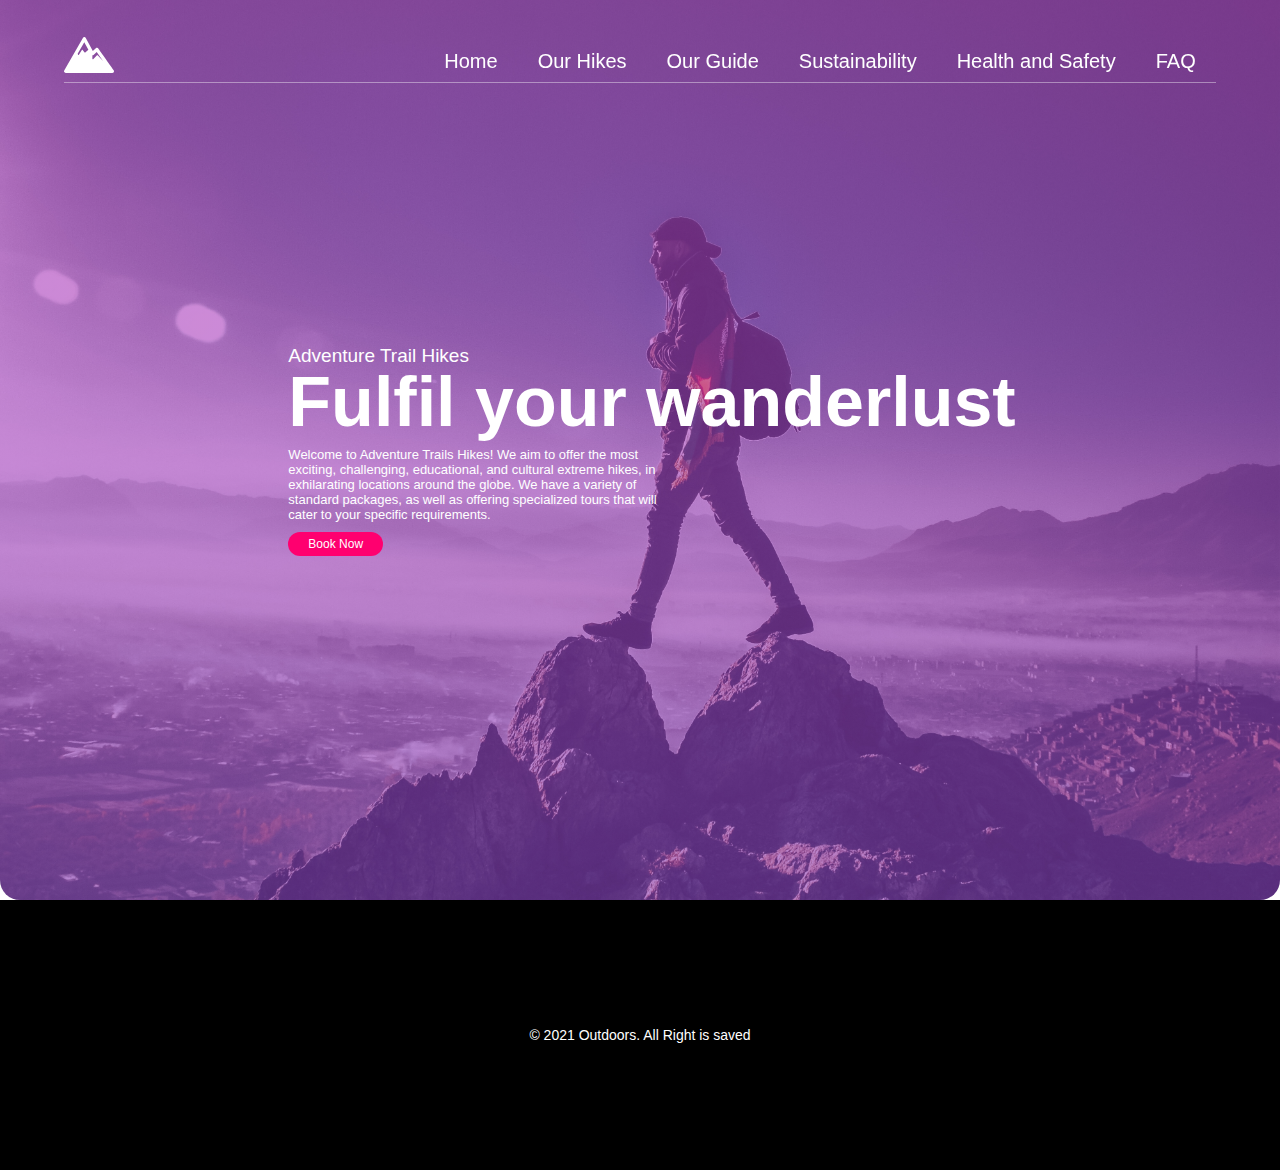
==== index.html @ 434091f8 "Site Completed" ====
<!DOCTYPE html>
<html lang="en">
  <head>
    <meta charset="UTF-8" />
    <meta name="viewport" content="width=device-width, initial-scale=1.0" />
    <!-------------Title Of The Website---------------------------->
    <title>Orginal | Project</title>
    <!-------------Link Css Of The Website---------------------------->
    <link rel="stylesheet" href="Style/style.css" />
    <!-------------Link Icon Of The Website---------------------------->
    <link rel="icon" href="assets/Icons/logo.png" />
  </head>
  <body>
    <header>
      <div class="container">
        <nav>
          <div class="logo">
            <img src="./icons/mountains.svg" alt="" />
          </div>
          <ul class="navlist" id="list">
            <li id="item" class="nav-item">
              <a href="#" class="nav-link">Home</a>
            </li>
            <li id="item" class="nav-item">
              <a href="./Hikes.html" class="nav-link">Our Hikes</a>
            </li>
            <li id="item" class="nav-item">
              <a href="./Guide.html" class="nav-link">Our Guide</a>
            </li>
            <li id="item" class="nav-item">
              <a href="./Sustainability.html" class="nav-link"
                >Sustainability</a
              >
            </li>
            <li id="item" class="nav-item">
              <a href="./Health-and-Safety.html" class="nav-link"
                >Health and Safety</a
              >
            </li>
            <li id="item" class="nav-item">
              <a href="./FAQ.html" class="nav-link">FAQ</a>
            </li>
          </ul>
          <div class="menu-icon">
            <img src="assets/Icons/fi-rr-menu-burger.png" alt="" class="menu" />
            <img src="assets/Icons/fi-rr-cross.png" alt="" class="close" />
          </div>
        </nav>
      </div>
    </header>
    <section id="first">
      <div class="container-first">
        <div class="first-text">
          <p class="up-text">Adventure Trail Hikes</p>
          <h1 class="center-text">Fulfil your wanderlust</h1>
          <p class="down-text">
            Welcome to Adventure Trails Hikes! We aim to offer the most
            exciting, challenging, educational, and cultural extreme hikes, in
            exhilarating locations around the globe. We have a variety of
            standard packages, as well as offering specialized tours that will
            cater to your specific requirements.
          </p>
          <a href="#" class="btn">Book Now</a>
        </div>
      </div>
    </section>

    <footer>
      <p>© 2021 Outdoors. All Right is saved</p>
    </footer>
    <script src="Javascript/script.js"></script>
  </body>
</html>
---- Style/style.css ----
/* Basic Styling */
* {
  margin: 0;
  padding: 0;
  box-sizing: border-box;
}
html {
  font-size: 62.5%;
  font-family: "poppins", sans-serif;
}
a {
  text-decoration: none;
}
ul {
  list-style: none;
}
img {
  width: 100%;
  max-width: 100%;
}
::selection {
  color: white;
  background-color: #ff006f;
}
::-webkit-scrollbar {
  width: 0.5rem;
}
::-webkit-scrollbar-thumb {
  background-color: #ff006f7c;
}
/* Navbar styling */
header {
  width: 100%;
  height: 5rem;
  position: absolute;
  top: 3rem;
  left: 0;
}
.container {
  width: 90%;
  height: 100%;
  margin: 0 auto;
}
nav {
  display: flex;
  align-items: center;
  justify-content: space-between;
  border-bottom: rgb(255, 255, 255, 0.4) 1px solid;
}
nav ul {
  position: absolute;
  top: -3rem;
  left: 0;
  background-color: #ff006f;
  width: 100%;
  height: 100vh;
  z-index: 100;
  display: flex;
  align-items: center;
  justify-content: center;
  flex-direction: column;
  transform: translateX(-100%);
  transition: all 450ms;
}
nav ul li {
  padding: 2rem;
}
nav ul li a {
  color: white;
  font-size: 2rem;
  font-weight: bold;
  transition: color 250ms;
  display: inline-block;
}
nav ul li a:hover {
  color: #ff006f;
}
nav ul li a:active {
  transform: scale(1.3);
}
.logo img {
  width: 5rem;
  fill: white;
}
.logo {
  transition: transform 250ms;
}
.logo:active {
  transform: scale(1.3);
}
.menu-icon {
  cursor: pointer;
  z-index: 100;
}
.close {
  display: none;
}
.open .close {
  display: block;
}
.open .menu {
  display: none;
}
.open nav ul {
  transform: translateX(0);
}
/* End Navbar styling */
/* Start first section styling */
#first {
  width: 100%;
  height: 100vh;
  background: linear-gradient(rgba(188, 62, 192, 0.6), rgba(142, 61, 188, 0.6)),
    url(../assets/Photos/background.jpg);
  background-position: center;
  background-repeat: no-repeat;
  background-size: cover;
  background-attachment: fixed;
  border-radius: 0 0 2rem 2rem;
}
.container-first {
  width: 100%;
  height: 100vh;
  display: flex;
  align-items: center;
  justify-content: center;
}
.first-text {
  color: white;
  margin: 0 6px;
  text-align: left;
}
.center-text {
  font-size: 5rem;
  line-height: 5rem;
}
.up-text {
  font-size: 2rem;
}
.down-text {
  max-width: 50rem;
  font-size: 1.6rem;
  margin-top: 1rem;
}
.btn {
  font-size: 1.6rem;
  color: white;
  background-color: #ff006f;
  padding: 0.5rem 2rem;
  display: inline-block;
  margin-top: 1rem;
  border-radius: 5rem;
  transition: background-color 650ms;
}
.btn:hover {
  background-color: #d3005b;
}
.btn:active {
  transform: scale(1.1);
}
/* End First section */
/* Start first section styling */
#boxs-grid {
  width: 100%;
  height: 170vh;
}
.container-grid {
  text-align: center;
  margin-top: 6rem;
}
.boxs-container {
  display: grid;
  grid-template-columns: repeat(auto-fit, minmax(25rem, 1fr));
  grid-gap: 2.5rem;
  margin-top: 6rem;
}
.boxs-container img {
  width: 4rem;
  position: absolute;
  top: 3rem;
  left: 4rem;
}
.box {
  width: 30rem;
  height: 40rem;
  margin: 0 auto;
  position: relative;
}
.grid-title {
  color: #643082;
}
.grid-up {
  font-size: 2rem;
}
.grid-center {
  font-size: 3rem;
  line-height: 3rem;
}
.grid-card-center {
  font-size: 2.3rem;
  margin-bottom: 2rem;
}
.box-text-inside {
  text-align: left;
  max-width: 25rem;
  margin-top: 4rem;
  color: white;
  margin-left: 4rem;
}
.first-box-grid {
  background: linear-gradient(rgba(188, 62, 192, 0.8), rgba(142, 61, 188, 0.9)),
    url(../assets/Photos/1.jpg);
  background-position: right;
  background-repeat: no-repeat;
  background-size: cover;
  transition: transform 650ms;
  border-radius: 2rem;
}

.first-box-grid .box-text-inside p {
  font-size: 1.9rem;
}
.second-box-grid {
  background: linear-gradient(rgba(188, 62, 192, 0.8), rgba(142, 61, 188, 0.9)),
    url(../assets/Photos/2.jpg);
  background-position: center;
  background-repeat: no-repeat;
  background-size: cover;
  transition: transform 650ms;
  border-radius: 2rem;
}
.second-box-grid .box-text-inside p {
  font-size: 1.9rem;
}
.third-box-grid {
  background: linear-gradient(rgba(188, 62, 192, 0.8), rgba(142, 61, 188, 0.9)),
    url(../assets/Photos/3.jpg);
  background-position: center;
  background-repeat: no-repeat;
  background-size: cover;
  transition: transform 650ms;
  border-radius: 2rem;
}
.third-box-grid .box-text-inside p {
  font-size: 1.9rem;
}
.first-box-grid:hover {
  transform: translateY(-1rem);
}
.second-box-grid:hover {
  transform: translateY(-1rem);
}
.third-box-grid:hover {
  transform: translateY(-1rem);
}
/* End grid section */
/* Start opinions section styling */
#opinions {
  width: 100%;
  text-align: center;
}
.persons-opinions {
  width: 100%;
  height: fit-content;
  background: linear-gradient(rgba(118, 148, 0, 0.9), rgba(213, 85, 85, 0.8)),
    url(../assets/Photos/opinios-back.jpg);
  background-position: center;
  background-repeat: no-repeat;
  background-size: cover;
  display: flex;
  justify-content: center;
  flex-direction: column;
  background-attachment: fixed;
}
.opinions-title {
  margin-bottom: 3rem;
}
.opinions-title h1 {
  color: #643082;
  text-transform: uppercase;
  font-size: 3rem;
  line-height: 3rem;
  margin-top: 15rem;
}
.opinions-title p {
  color: #643082;
}
.persons-opinions img {
  width: 6rem;
  height: 6rem;
  border-radius: 50%;
  border: #ff006f solid;
}
.first-person {
  color: white;
  text-align: center;
  max-width: 100vh;
  padding: 20px 4px;
  margin: auto;
  font-size: 2rem;
  transition: transform 450ms;
  cursor: pointer;
}
.second-person {
  color: white;
  text-align: center;
  max-width: 70rem;
  margin: 3rem auto;
  font-size: 2rem;
  transition: transform 450ms;
  cursor: pointer;
}
.persons-opinions .btn-opininons {
  background-color: #ff006f;
  width: 14rem;
  height: 5rem;
  display: flex;
  align-items: center;
  justify-content: center;
  margin: 0 auto;
  color: white;
  border-radius: 5rem;
  font-size: 2rem;
  transition: background-color 450ms;
}
.btn-opininons:hover {
  background-color: #d3005b;
}
.first-person:hover {
  transform: translateY(-1rem);
}
.second-person:hover {
  transform: translateY(-1rem);
}
/* End oppinions section */
/* Start last section styling */
#last-section {
  width: 100%;
  height: 50vh;
  margin-top: 12rem;
}
.last-title {
  text-align: center;
  color: #643082;
}
.last-title .last-up {
  font-size: 1.6rem;
}
.last-title .last-center {
  font-size: 5rem;
  line-height: 5rem;
}
.content-last {
  margin-top: 5rem;
  max-width: 70rem;
  display: flex;
  align-items: center;
  justify-content: center;
  font-size: 1.4rem;
}
.left,
.right {
  padding: 2rem;
}
.book-now-btn {
  width: 100%;
  display: inline;
  background-color: #ff006f;
  padding: 1rem 3rem;
  border-radius: 5rem;
  margin-left: 40%;
  transition: background-color 450ms;
}
.book-now-btn a {
  color: white;
  display: inline-block;
  margin-top: 2rem;
}
.book-now-btn:hover {
  background-color: #d3005b;
}
/* End last section */
/* Start footer sectio styling */
footer {
  width: 100%;
  color: white;
  height: 10vh;
  background-color: black;
  text-align: center;
  display: flex;
  align-items: center;
  justify-content: center;
  font-size: 1.4rem;
}
/* start medai*/
@media screen and (min-width: 460px) {
  #first {
    height: 100vh;
  }
  .first-text {
    margin-left: 3rem;
    margin-top: -16rem;
  }
  .center-text {
    font-size: 3.5rem;
    line-height: 5rem;
  }
  .up-text {
    font-size: 1.3rem;
  }
  .down-text {
    max-width: 40rem;
    font-size: 2rem;
    margin-top: 1rem;
  }
  .btn {
    font-size: 1.2rem;
    color: white;
    background-color: #ff006f;
    padding: 0.5rem 2rem;
    display: inline-block;
    margin-top: 1rem;
    border-radius: 5rem;
    transition: background-color 650ms;
  }
  #opinions {
    margin-top: 50rem;
  }
  #last-section {
    height: 80vh;
  }
  .content-last {
    flex-direction: column;
  }
  .book-now-btn {
    margin-left: 35%;
  }
  footer {
    height: 30vh;
  }
}
@media screen and (min-width: 500px) {
  #boxs-grid {
    height: 80vh;
  }
  #last-section {
    width: 100%;
    height: 60vh;
    margin-top: 12rem;
    text-align: center;
  }
  .content-last {
    width: 100%;
  }
  .book-now-btn {
    margin-left: 0%;
  }
}
@media screen and (min-width: 700px) {
  #last-section {
    height: 70vh;
  }
}
@media screen and (min-width: 945px) {
  #boxs-grid {
    height: 20vh;
  }
  .content-last {
    width: 100%;
    margin: 6rem auto;
  }
  .first-text {
    margin-left: 3rem;
    margin-top: 0rem;
  }
  .center-text {
    font-size: 7rem;
    line-height: 7rem;
  }
  .up-text {
    font-size: 1.9rem;
  }
  .down-text {
    max-width: 40rem;
    font-size: 1.3rem;
    margin-top: 1rem;
  }
  .menu-icon {
    display: none;
  }
  header {
    position: fixed;
  }
  nav ul {
    position: fixed;
    top: 3rem;
    left: 18rem;
    background: none;
    width: 100%;
    height: 100vh;
    z-index: 100;
    display: flex;
    align-items: flex-start;
    justify-content: center;
    flex-direction: row;
    transform: translateX(0);
  }
  nav ul li a {
    font-weight: normal;
  }
}
@media screen and (min-width: 1366px) {
  #first {
    height: 100vh;
  }
  .first-text {
    color: white;
    text-align: left;
    margin-top: 5rem;
  }
  .center-text {
    font-size: 5rem;
    line-height: 5rem;
  }
  .up-text {
    font-size: 2rem;
  }
  .down-text {
    max-width: 50rem;
    font-size: 1.6rem;
    margin-top: 1rem;
  }
  .btn {
    font-size: 1.6rem;
    color: white;
    background-color: #ff006f;
    padding: 0.5rem 2rem;
    display: inline-block;
    margin-top: 1rem;
    border-radius: 5rem;
    transition: background-color 650ms;
  }
}
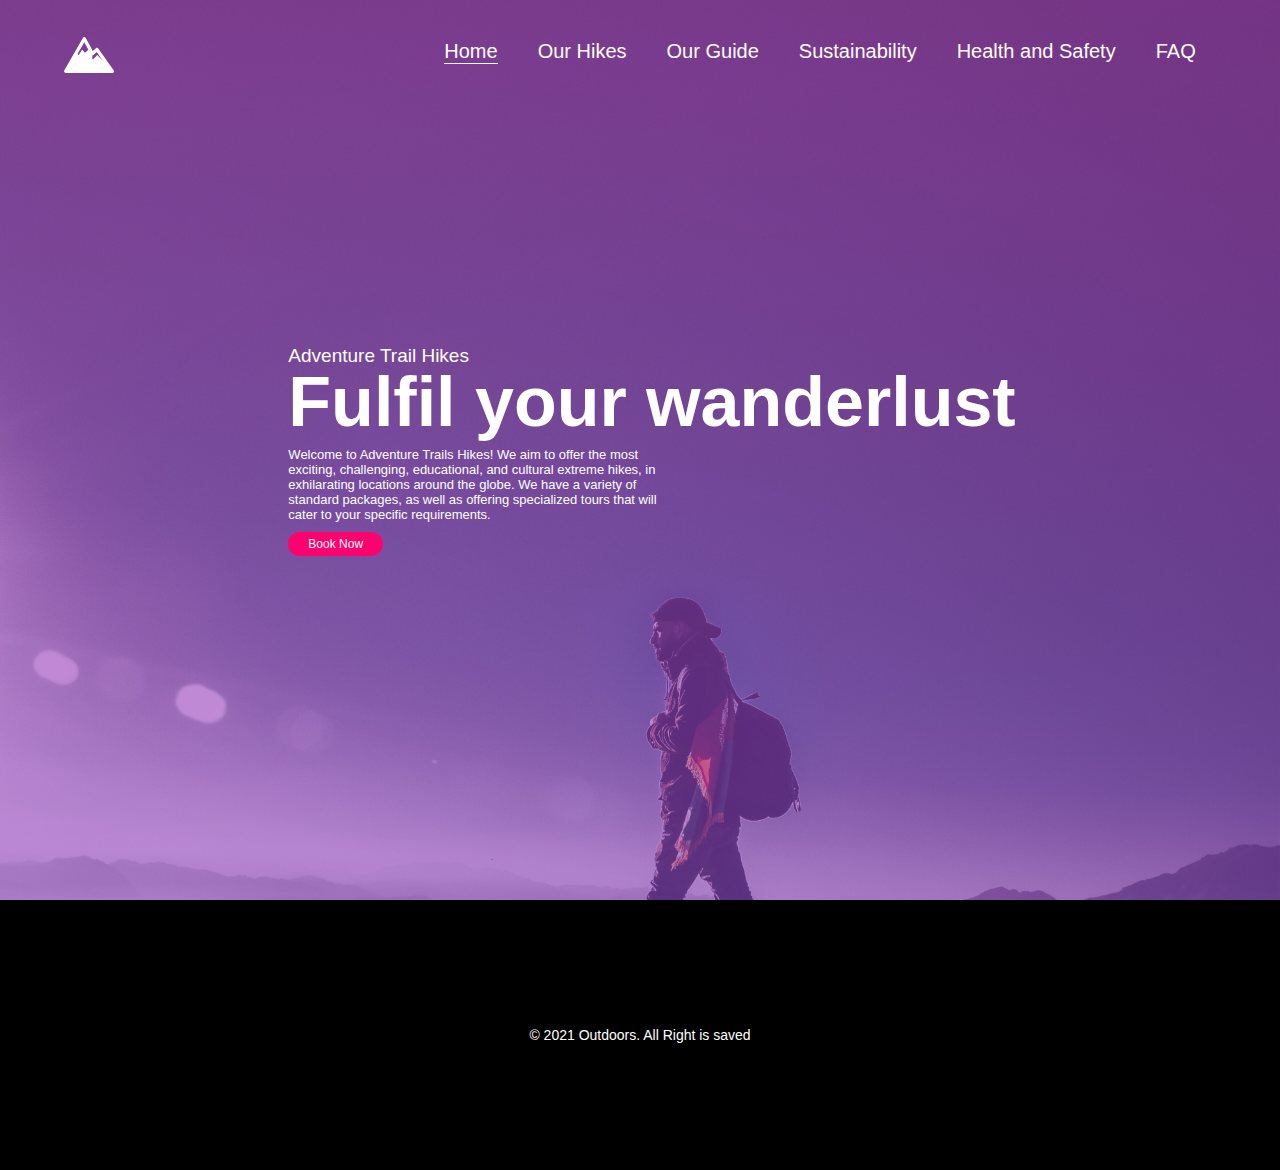
==== commit b596f9a3: "feat: changes added" ====
--- a/index.html
+++ b/index.html
@@ -14,12 +14,12 @@
     <header>
       <div class="container">
         <nav>
-          <div class="logo">
+          <a href="/" class="logo">
             <img src="./icons/mountains.svg" alt="" />
-          </div>
+          </a>
           <ul class="navlist" id="list">
             <li id="item" class="nav-item">
-              <a href="#" class="nav-link">Home</a>
+              <a href="#" class="nav-link active">Home</a>
             </li>
             <li id="item" class="nav-item">
               <a href="./Hikes.html" class="nav-link">Our Hikes</a>
--- a/Style/style.css
+++ b/Style/style.css
@@ -35,6 +35,11 @@
   position: absolute;
   top: 3rem;
   left: 0;
+  overflow: hidden;
+  z-index: 10;
+}
+body.open header{
+  position: fixed;
 }
 .container {
   width: 90%;
@@ -48,7 +53,7 @@
   border-bottom: rgb(255, 255, 255, 0.4) 1px solid;
 }
 nav ul {
-  position: absolute;
+  position: fixed;
   top: -3rem;
   left: 0;
   background-color: #ff006f;
@@ -75,6 +80,9 @@
 nav ul li a:hover {
   color: #ff006f;
 }
+nav ul li a.active {
+  border-bottom: 1px solid #ffffff;
+}
 nav ul li a:active {
   transform: scale(1.3);
 }
@@ -111,11 +119,10 @@
   height: 100vh;
   background: linear-gradient(rgba(188, 62, 192, 0.6), rgba(142, 61, 188, 0.6)),
     url(../assets/Photos/background.jpg);
-  background-position: center;
   background-repeat: no-repeat;
   background-size: cover;
   background-attachment: fixed;
-  border-radius: 0 0 2rem 2rem;
+  /* border-radius: 0 0 2rem 2rem; */
 }
 .container-first {
   width: 100%;
@@ -161,7 +168,7 @@
 /* Start first section styling */
 #boxs-grid {
   width: 100%;
-  height: 170vh;
+  height: fit-content;
 }
 .container-grid {
   text-align: center;
@@ -222,7 +229,6 @@
 .second-box-grid {
   background: linear-gradient(rgba(188, 62, 192, 0.8), rgba(142, 61, 188, 0.9)),
     url(../assets/Photos/2.jpg);
-  background-position: center;
   background-repeat: no-repeat;
   background-size: cover;
   transition: transform 650ms;
@@ -234,7 +240,6 @@
 .third-box-grid {
   background: linear-gradient(rgba(188, 62, 192, 0.8), rgba(142, 61, 188, 0.9)),
     url(../assets/Photos/3.jpg);
-  background-position: center;
   background-repeat: no-repeat;
   background-size: cover;
   transition: transform 650ms;
@@ -260,10 +265,11 @@
 }
 .persons-opinions {
   width: 100%;
+  padding-top: 50px;
+  padding-bottom: 50px;
   height: fit-content;
   background: linear-gradient(rgba(118, 148, 0, 0.9), rgba(213, 85, 85, 0.8)),
     url(../assets/Photos/opinios-back.jpg);
-  background-position: center;
   background-repeat: no-repeat;
   background-size: cover;
   display: flex;
@@ -279,7 +285,7 @@
   text-transform: uppercase;
   font-size: 3rem;
   line-height: 3rem;
-  margin-top: 15rem;
+  margin-top: 5rem;
 }
 .opinions-title p {
   color: #643082;
@@ -488,11 +494,11 @@
     display: none;
   }
   header {
-    position: fixed;
+    position: absolute;
   }
   nav ul {
-    position: fixed;
-    top: 3rem;
+    position: absolute;
+    top: -1rem;
     left: 18rem;
     background: none;
     width: 100%;
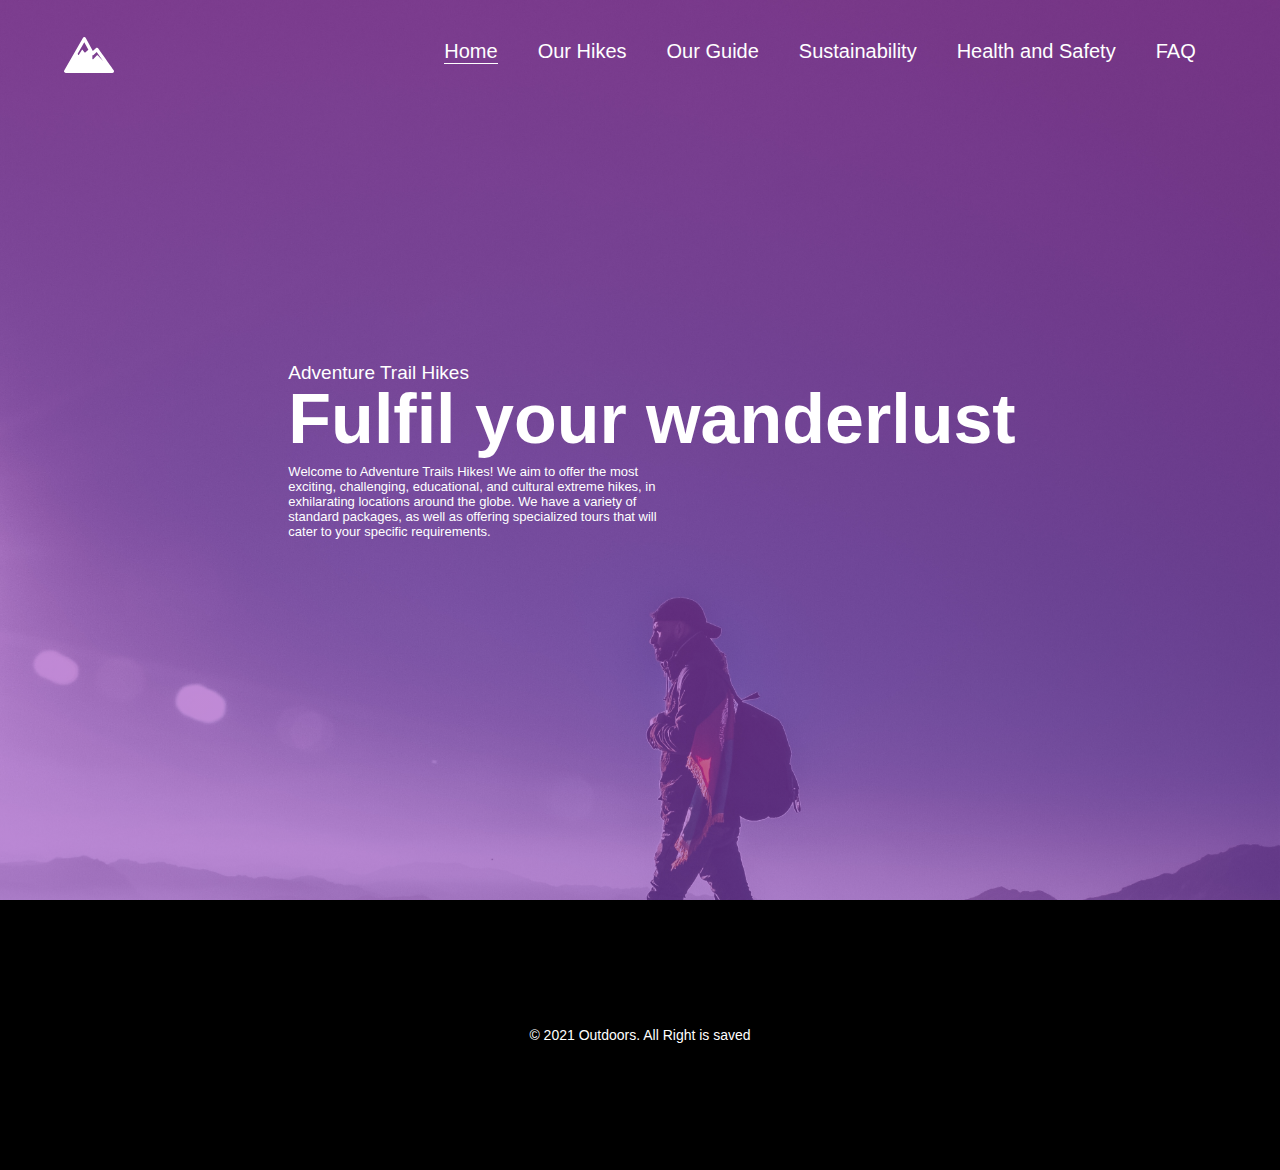
==== commit 2f4282f1: "wcag erros fixed" ====
--- a/index.html
+++ b/index.html
@@ -60,7 +60,6 @@
             standard packages, as well as offering specialized tours that will
             cater to your specific requirements.
           </p>
-          <a href="#" class="btn">Book Now</a>
         </div>
       </div>
     </section>
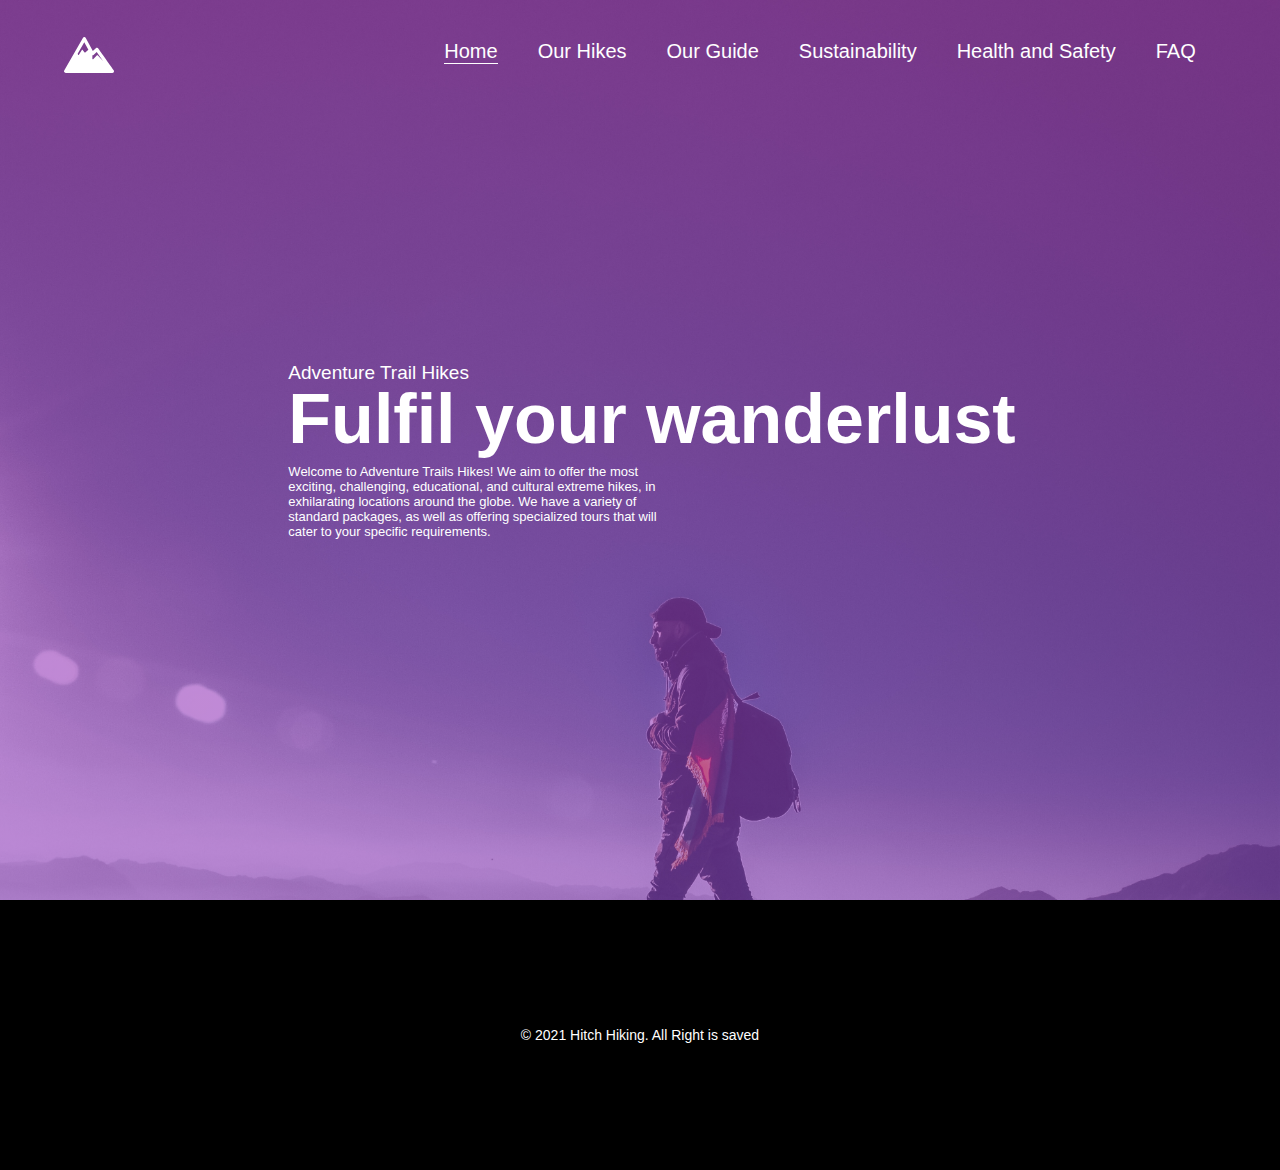
==== commit e4fbef7c: "fix: footer fixed" ====
--- a/index.html
+++ b/index.html
@@ -65,7 +65,7 @@
     </section>
 
     <footer>
-      <p>© 2021 Outdoors. All Right is saved</p>
+      <p>© 2021 Hitch Hiking. All Right is saved</p>
     </footer>
     <script src="Javascript/script.js"></script>
   </body>
